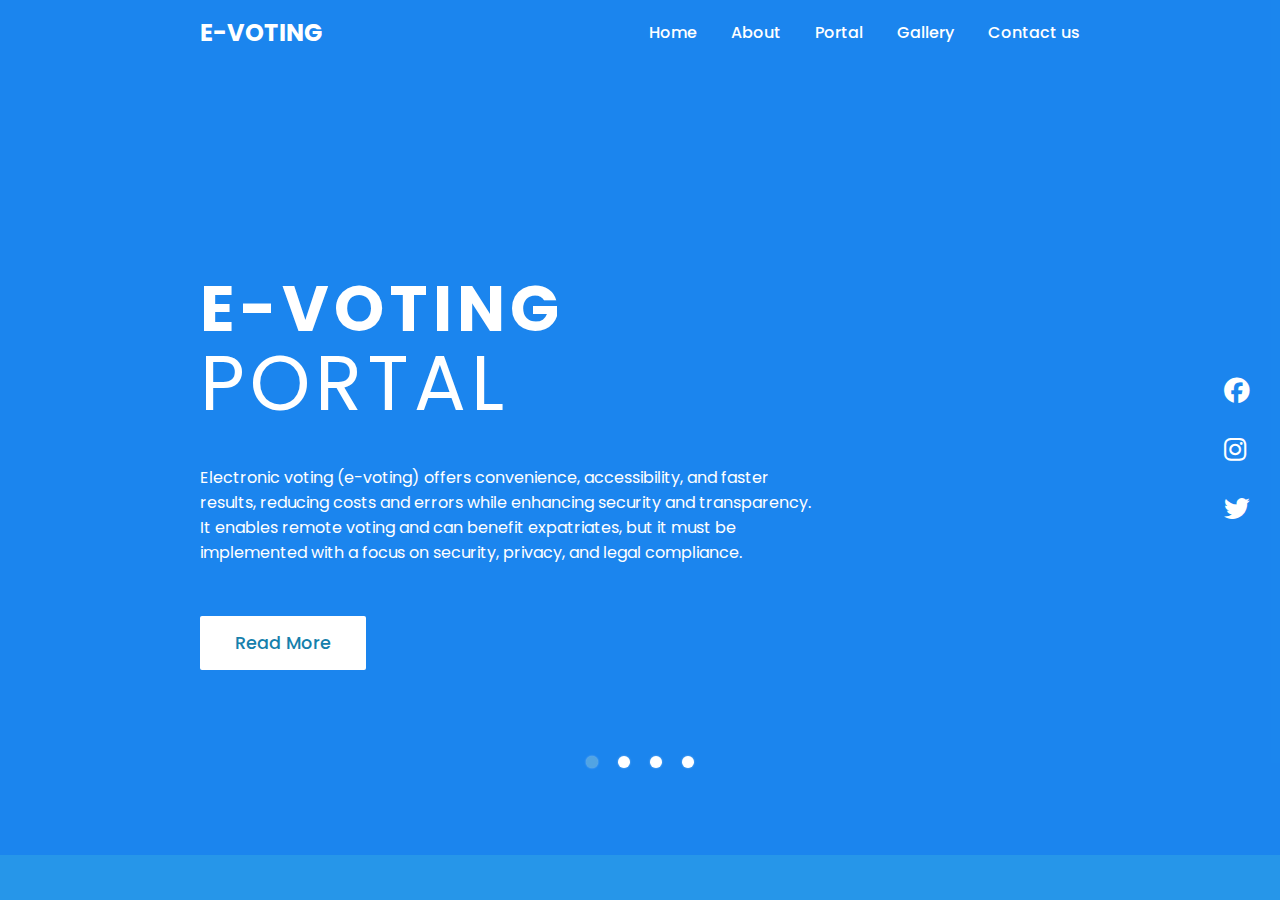
==== Portal/index.html @ 30e14161 "Initial commit" ====
<!DOCTYPE html>
<html lang="en">
<head>
    <meta charset="UTF-8">
    <meta name="viewport" content="width=device-width, initial-scale=1.0">
    <title>E-Voting Portal</title>
    <link rel="stylesheet" href="main.css">
    <link rel="stylesheet" href="https://cdnjs.cloudflare.com/ajax/libs/font-awesome/6.4.0/css/all.min.css">
</head>
<body>

    <header>
        <a href="#" class="brand">E-Voting</a>
        <div class="menu-btn"></div>
        <div class="navigation">
            <div class="navigation-items">
                <a href="#">Home</a>
                <a href="#">About</a>
                <a href="#">Portal</a>
                <a href="#">Gallery</a>
                <a href="#">Contact us</a>
            </div>
        </div> 
    </header>

    <section class="home">
        <video class="video-slide active" src="img/1.mp4" autoplay muted loop></video>
        <video class="video-slide" src="img/2.mp4" autoplay muted loop></video>
        <video class="video-slide" src="img/3.mp4" autoplay muted loop></video>
        <video class="video-slide" src="img/4.mp4" autoplay muted loop></video>
        <div class="content active">
            <h1>E-Voting<br><span>Portal</span></h1>
            <p>Electronic voting (e-voting) offers convenience, accessibility, and faster results, reducing costs and errors while enhancing security and transparency. It enables remote voting and can benefit expatriates, but it must be implemented with a focus on security, privacy, and legal compliance.</p>
            <a href="#">Read More</a>
        </div>
        <div class="content">
            <h1>Transparency</h1>
            <p>Leveraging blockchain technology for the e-voting project enhances transparency. Every vote and transaction is recorded in a tamper-resistant, publicly accessible ledger. This ensures that the voting process is transparent and auditable, strengthening trust in the electoral system.</p>
            <a href="#">Read More</a>
        </div>
        <div class="content">
            <h1>Security</h1>
            <p>Security is paramount in e-voting systems. Robust measures are vital to prevent hacking, tampering, and identity theft. End-to-end encryption, blockchain technology, and secure authentication protocols are key components to ensure the integrity and privacy of the voting process.</p>
            <a href="#">Read More</a>
        </div>
        <div class="content">
            <h1>Environmental<br><span>Sustainability</span></h1>
            <p>E-voting contributes to sustainability by reducing paper usage, minimizing carbon footprints, and encouraging energy-efficient practices. Remote voting and digital records further lessen environmental impact while promoting green technology adoption.</p>
            <a href="#">Read More</a>
        </div>
        <div class="media-icons">
            <a href="#"><i class="fab fa-facebook"></i></a>
            <a href="#"><i class="fab fa-instagram"></i></a>
            <a href="#"><i class="fab fa-twitter"></i></a>
        </div>
        <div class="slider-navigation">
            <div class="nav-btn active"></div>
            <div class="nav-btn"></div>
            <div class="nav-btn"></div>
            <div class="nav-btn"></div>
        </div>
    </section>

    <!-- <section class="about">
        <h1>About us</h1>
    </section> -->

    <script type="text/javascript">
        const menuBtn = document.querySelector(".menu-btn");
        const navigation = document.querySelector(".navigation");
        menuBtn.addEventListener("click",()=>{
            menuBtn.classList.toggle("active");
            navigation.classList.toggle("active");
        });

        const btns = document.querySelectorAll(".nav-btn");
        const slides = document.querySelectorAll(".video-slide");
        const contents = document.querySelectorAll(".content");

        var slideNav = function(manual)
        {
            btns.forEach((btn)=>{
                btn.classList.remove("active");
            });
            slides.forEach((slide)=>{
                slide.classList.remove("active");
            });
            contents.forEach((content)=>{
                content.classList.remove("active");
            });
            btns[manual].classList.add("active");   
            slides[manual].classList.add("active");   
            contents[manual].classList.add("active");   
        }
        btns.forEach((btn,i)=>{
            btn.addEventListener("click",()=>{
                slideNav(i);
            });
        });

    </script>
    
</body>
</html>
---- Portal/main.css ----
@import url('https://fonts.googleapis.com/css2?family=Poppins&family=Ysabeau+Office&display=swap');
*{
    margin: 0;
    padding: 0;
    box-sizing: border-box;
    font-family: 'Poppins', sans-serif;
}

header{
    z-index: 999;
    position: absolute;
    top: 0;
    left: 0;
    width: 100%;
    display: flex;
    justify-content: space-between;
    align-items: center;
    padding: 15px 200px;
    transition: 0.5s ease;
}

header .brand{
    color: white;
    font-size: 1.5rem;
    font-weight: 700;
    text-transform: uppercase;
    text-decoration: none;
}

header .navigation{
    position: relative;
}

header .navigation .navigation-items a{
    position: relative;
    color: white;
    font-size: 1rem;
    font-weight: 500;
    text-decoration: none;
    margin-left: 30px;
    transition: 0.3s ease;
}

header .navigation .navigation-items a:before{
    content: '';
    position: absolute;
    background: white;
    width: 0;
    height: 2.5px;
    bottom: 0;
    left: 0;
    transition: 0.5s ease;
}

header .navigation .navigation-items a:hover:before{
    width: 100%;
}

section{
    padding: 100px 200px;
}

.home{
    position: relative;
    width: 100%;
    min-height: 100vh;
    display: flex;
    justify-content: center;
    flex-direction: column ;
    background-color: #2696E9;
}

.home:before{
    z-index: 777;
    content: '';
    position: absolute;
    background: rgba(3,96,251,0.3);
    width: 100%;
    height: 855px;
    top:0;
    left: 0;
} 
.home .content{
    z-index: 888;
    color: white;
    width: 70%;
    margin-top: 50px;
    display: none;
}
.home .content.active{
    display: block;
}
.home .content h1{
    font-size: 4em;
    font-weight : bolder;
    text-transform: uppercase;
    letter-spacing: 5px;
    line-height: 75px;
    margin-bottom: 40px;
}

.home .content h1 span{
    font-size: 1.2em;
    font-weight:lighter;
}

.home .content p{
    margin-bottom: 65px;
}

.home .content a{
    background: white;
    padding: 15px 35px;
    color: #1680AC;
    font-size: 1.1em;
    font-weight: 500;
    text-decoration: none;
    border-radius: 2px;
}
.home .content a:hover{
    background:white;
    color: #1680AC;
}


.home .media-icons{
    z-index: 888;
    position: absolute;
    right: 30px;
    display: flex;
    flex-direction: column;
    transition: 0.3s ease;
} 

.home .media-icons a{
    color: white;
    font-size: 1.6em;  
    transition: 0.3s ease; 
}

.home .media-icons a:not(:last-child){
    margin-bottom: 20px;
}

.home .media-icons a:hover{
    transform: scale(1.3);
    color: #1DA1F2;

}

.home video{
    z-index: 000;
    position: absolute;
    top: 0;
    left: 0;
    width: 100%;
    object-fit: cover;
} 

.slider-navigation{
    z-index: 888;
    position: relative;
    display: flex;
    justify-content: center;
    align-items: center;
    transform: translateY(100px); 
    margin-bottom: 12px;   
}
.slider-navigation .nav-btn{
    width: 12px;
    height: 12px;
    background: #fff;
    border-radius: 50%;
    cursor: pointer;
    transition: 0.3s ease;
    box-shadow: 0 0 2px rgba(255, 255, 255, 0.5);
    transition: 0.3s ease;
}
.slider-navigation .nav-btn.active{
    background: #52a4e3 ;
}
.slider-navigation .nav-btn:not(:last-child){
    margin-right: 20px;
}
.slider-navigation .nav-btn:hover{
    transform: scale(2.5);
}

.video-slide{
    position: absolute;
    width: 100%;
    clip-path: circle(0% at 0 50%);
}
.video-slide.active{
    clip-path: circle(150% at 0 50%);
    transition: 2s ease;
    transition-property: clip-path;
}

@media (max-width:1040px)
{
    header{
        padding: 15px 20px;
    }
    section{
        padding: 100px 20px;
    }
    .home .media-icons{
        right: 15px;
    } 
    header .navigation{
        display: none;
    } 
    header .navigation.active{
        position: fixed;
        width: 100%;
        height: 100vh;
        top:0;
        left: 0;
        display: flex;
        justify-content: center;
        align-items: center;
        background: rgba(1, 1, 1, 0.5);
    } 
    header .navigation .navigation-items a{
        color: #222;
        font-size: 1rem;
        margin: 20px;
    }
    header .navigation .navigation-items a:before{
        background: #222;
    }
    header .navigation .navigation-items{
        background: #fff;
        width: 600px;
        max-width: 600px;
        margin: 20px;
        padding: 40px;
        display: flex;
        flex-direction: column;
        align-items: center;
        border-radius: 5px;
        box-shadow: 0 5px 25px rgb(1 1 1/20%) ;
    }
    .menu-btn{
        background: url(img/icons8-menu-50.png)no-repeat;
        background-size: 30px;
        background-position: center;
        width: 40px;
        height: 40px;
        cursor: pointer;
        transition: 0.3s ease;
    }
    .menu-btn.active{
        z-index: 999;
        background: url(img/icons8-cross-50.png)no-repeat;
        background-size: 40px;
        width: 40px;
        height: 40px;
        background-position: center;
        transition: 0.3s ease;
    } 
}
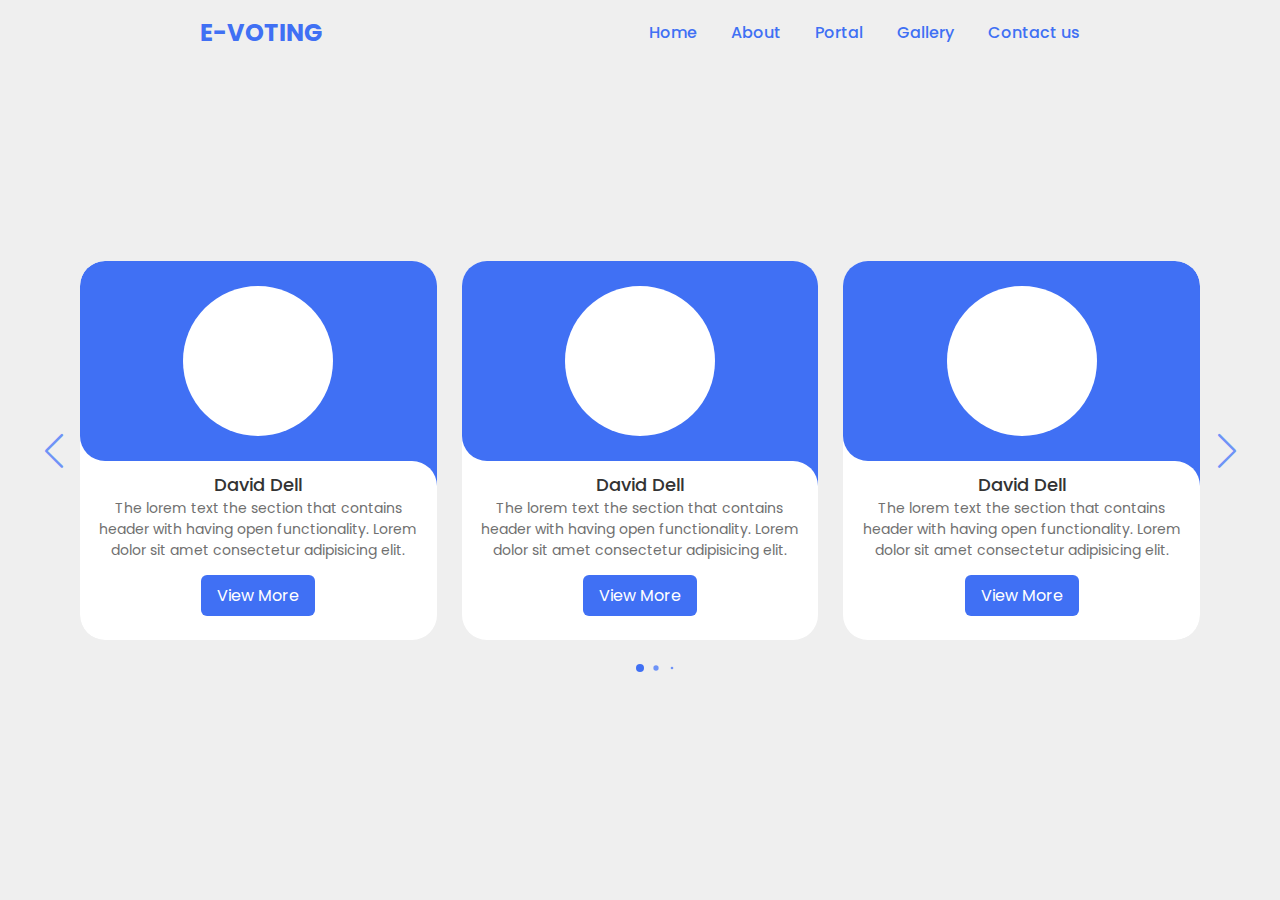
==== commit 96c0a732: "portal page" ====
--- a/Portal/index.html
+++ b/Portal/index.html
@@ -4,8 +4,11 @@
     <meta charset="UTF-8">
     <meta name="viewport" content="width=device-width, initial-scale=1.0">
     <title>E-Voting Portal</title>
-    <link rel="stylesheet" href="main.css">
-    <link rel="stylesheet" href="https://cdnjs.cloudflare.com/ajax/libs/font-awesome/6.4.0/css/all.min.css">
+    <!-- Swiper CSS -->
+    <link href="https://cdn.jsdelivr.net/npm/swiper@10.3.1/swiper-bundle.min.css" rel="stylesheet">
+    <!-- CSS -->
+    <link rel="stylesheet" href="slider.css">
+    <!-- <link rel="stylesheet" href="main.css"> -->
 </head>
 <body>
 
@@ -23,7 +26,165 @@
         </div> 
     </header>
 
-    <section class="home">
+
+    <section>
+        <div class="slide-container swiper">
+            <div class="slide-content">
+                <div class="card-wrapper swiper-wrapper">
+                    <div class="card swiper-slide">
+                        <div class="image-content">
+                            <span class="overlay"></span>
+
+                            <div class="card-image">
+                                <!--<img src="images/profile1.jpg" alt="" class="card-img">-->
+                            </div>
+                        </div>
+
+                        <div class="card-content">
+                            <h2 class="name">David Dell</h2>
+                            <p class="description">The lorem text the section that contains header with having open functionality. Lorem dolor sit amet consectetur adipisicing elit.</p>
+
+                            <button class="button">View More</button>
+                        </div>
+                    </div>
+                    <div class="card swiper-slide">
+                        <div class="image-content">
+                            <span class="overlay"></span>
+
+                            <div class="card-image">
+                                <!--<img src="images/profile2.jpg" alt="" class="card-img">-->
+                            </div>
+                        </div>
+
+                        <div class="card-content">
+                            <h2 class="name">David Dell</h2>
+                            <p class="description">The lorem text the section that contains header with having open functionality. Lorem dolor sit amet consectetur adipisicing elit.</p>
+
+                            <button class="button">View More</button>
+                        </div>
+                    </div>
+                    <div class="card swiper-slide">
+                        <div class="image-content">
+                            <span class="overlay"></span>
+
+                            <div class="card-image">
+                                <!--<img src="images/profile3.jpg" alt="" class="card-img">-->
+                            </div>
+                        </div>
+
+                        <div class="card-content">
+                            <h2 class="name">David Dell</h2>
+                            <p class="description">The lorem text the section that contains header with having open functionality. Lorem dolor sit amet consectetur adipisicing elit.</p>
+
+                            <button class="button">View More</button>
+                        </div>
+                    </div>
+                    <div class="card swiper-slide">
+                        <div class="image-content">
+                            <span class="overlay"></span>
+
+                            <div class="card-image">
+                                <!--<img src="images/profile4.jpg" alt="" class="card-img">-->
+                            </div>
+                        </div>
+
+                        <div class="card-content">
+                            <h2 class="name">David Dell</h2>
+                            <p class="description">The lorem text the section that contains header with having open functionality. Lorem dolor sit amet consectetur adipisicing elit.</p>
+
+                            <button class="button">View More</button>
+                        </div>
+                    </div>
+                    <div class="card swiper-slide">
+                        <div class="image-content">
+                            <span class="overlay"></span>
+
+                            <div class="card-image">
+                                <!--<img src="images/profile5.jpg" alt="" class="card-img">-->
+                            </div>
+                        </div>
+
+                        <div class="card-content">
+                            <h2 class="name">David Dell</h2>
+                            <p class="description">The lorem text the section that contains header with having open functionality. Lorem dolor sit amet consectetur adipisicing elit.</p>
+
+                            <button class="button">View More</button>
+                        </div>
+                    </div>
+                    <div class="card swiper-slide">
+                        <div class="image-content">
+                            <span class="overlay"></span>
+
+                            <div class="card-image">
+                                <!--<img src="images/profile6.jpg" alt="" class="card-img">-->
+                            </div>
+                        </div>
+
+                        <div class="card-content">
+                            <h2 class="name">David Dell</h2>
+                            <p class="description">The lorem text the section that contains header with having open functionality. Lorem dolor sit amet consectetur adipisicing elit.</p>
+
+                            <button class="button">View More</button>
+                        </div>
+                    </div>
+                    <div class="card swiper-slide">
+                        <div class="image-content">
+                            <span class="overlay"></span>
+
+                            <div class="card-image">
+                                <!--<img src="images/profile7.jpg" alt="" class="card-img">-->
+                            </div>
+                        </div>
+
+                        <div class="card-content">
+                            <h2 class="name">David Dell</h2>
+                            <p class="description">The lorem text the section that contains header with having open functionality. Lorem dolor sit amet consectetur adipisicing elit.</p>
+
+                            <button class="button">View More</button>
+                        </div>
+                    </div>
+                    <div class="card swiper-slide">
+                        <div class="image-content">
+                            <span class="overlay"></span>
+
+                            <div class="card-image">
+                                <!--<img src="images/profile8.jpg" alt="" class="card-img">-->
+                            </div>
+                        </div>
+
+                        <div class="card-content">
+                            <h2 class="name">David Dell</h2>
+                            <p class="description">The lorem text the section that contains header with having open functionality. Lorem dolor sit amet consectetur adipisicing elit.</p>
+
+                            <button class="button">View More</button>
+                        </div>
+                    </div>
+                    <div class="card swiper-slide">
+                        <div class="image-content">
+                            <span class="overlay"></span>
+
+                            <div class="card-image">
+                                <!--<img src="images/profile9.jpg" alt="" class="card-img">-->
+                            </div>
+                        </div>
+
+                        <div class="card-content">
+                            <h2 class="name">David Dell</h2>
+                            <p class="description">The lorem text the section that contains header with having open functionality. Lorem dolor sit amet consectetur adipisicing elit.</p>
+
+                            <button class="button">View More</button>
+                        </div>
+                    </div>
+                </div>
+            </div>
+
+            <div class="swiper-button-next swiper-navBtn"></div>
+            <div class="swiper-button-prev swiper-navBtn"></div>
+            <div class="swiper-pagination"></div>
+        </div>
+    </section>
+
+    <!-- <section class="home">
         <video class="video-slide active" src="img/1.mp4" autoplay muted loop></video>
         <video class="video-slide" src="img/2.mp4" autoplay muted loop></video>
         <video class="video-slide" src="img/3.mp4" autoplay muted loop></video>
@@ -59,11 +220,9 @@
             <div class="nav-btn"></div>
             <div class="nav-btn"></div>
         </div>
-    </section>
-
-    <!-- <section class="about">
-        <h1>About us</h1>
     </section> -->
+
+    
 
     <script type="text/javascript">
         const menuBtn = document.querySelector(".menu-btn");
@@ -99,6 +258,12 @@
         });
 
     </script>
+
+    <!-- Swiper JS -->
+    <script src="https://cdn.jsdelivr.net/npm/swiper@10.3.1/swiper-bundle.min.js"></script>
+
+    <!-- JavaScript -->
+    <script src="slider.js"></script>
     
 </body>
 </html>--- a/Portal/slider.css
+++ b/Portal/slider.css
@@ -0,0 +1,201 @@
+/* Google Fonts - Poppins */
+@import url('https://fonts.googleapis.com/css2?family=Poppins:wght@300;400;500;600&display=swap');
+
+*{
+  margin: 0;
+  padding: 0;
+  box-sizing: border-box;
+  font-family: 'Poppins', sans-serif;
+}
+
+
+header{
+    z-index: 999;
+    position: absolute;
+    top: 0;
+    left: 0;
+    width: 100%;
+    display: flex;
+    justify-content: space-between;
+    align-items: center;
+    padding: 15px 200px;
+    transition: 0.5s ease;
+}
+
+header .brand{
+    color: #4070F4;
+    font-size: 1.5rem;
+    font-weight: 700;
+    text-transform: uppercase;
+    text-decoration: none;
+}
+
+header .navigation{
+    position: relative;
+}
+
+header .navigation .navigation-items a{
+    position: relative;
+    color: #4070F4;
+    font-size: 1rem;
+    font-weight: 500;
+    text-decoration: none;
+    margin-left: 30px;
+    transition: 0.3s ease;
+}
+
+header .navigation .navigation-items a:before{
+    content: '';
+    position: absolute;
+    background: #4070F4;
+    width: 0;
+    height: 2.5px;
+    bottom: 0;
+    left: 0;
+    transition: 0.5s ease;
+}
+
+header .navigation .navigation-items a:hover:before{
+    width: 100%;
+}
+
+
+body{
+  min-height: 100vh;
+  display: flex;
+  align-items: center;
+  justify-content: center;
+  background-color: #EFEFEF;
+}
+
+/* .portal
+{
+    border: 2px solid red;
+    width: 1600px;
+    height: 680px;
+} */
+
+.slide-container{
+  /* max-width: 1120px; */
+  max-width: 1200px;
+  width: 100%;
+  padding: 40px 0;
+  /* border: 2px solid black; */
+}
+.slide-content{
+  margin: 0 40px;
+  overflow: hidden;
+  border-radius: 25px;
+}
+.card{
+  border-radius: 25px;
+  background-color: #FFF;
+}
+.image-content,
+.card-content{
+  display: flex;
+  flex-direction: column;
+  align-items: center;
+  padding: 10px 14px;
+}
+.image-content{
+  position: relative;
+  row-gap: 5px;
+  padding: 25px 0;
+}
+.overlay{
+  position: absolute;
+  left: 0;
+  top: 0;
+  height: 100%;
+  width: 100%;
+  background-color: #4070F4;
+  border-radius: 25px 25px 0 25px;
+}
+.overlay::before,
+.overlay::after{
+  content: '';
+  position: absolute;
+  right: 0;
+  bottom: -40px;
+  height: 40px;
+  width: 40px;
+  background-color: #4070F4;
+}
+.overlay::after{
+  border-radius: 0 25px 0 0;
+  background-color: #FFF;
+}
+.card-image{
+  position: relative;
+  height: 150px;
+  width: 150px;
+  border-radius: 50%;
+  background: #FFF;
+  padding: 3px;
+}
+.card-image .card-img{
+  height: 100%;
+  width: 100%;
+  object-fit: cover;
+  border-radius: 50%;
+  border: 4px solid #4070F4;
+}
+.name{
+  font-size: 18px;
+  font-weight: 500;
+  color: #333;
+}
+.description{
+  font-size: 14px;
+  color: #707070;
+  text-align: center;
+}
+.button{
+  border: none;
+  font-size: 16px;
+  color: #FFF;
+  padding: 8px 16px;
+  background-color: #4070F4;
+  border-radius: 6px;
+  margin: 14px;
+  cursor: pointer;
+  transition: all 0.3s ease;
+}
+.button:hover{
+  background: #265DF2;
+}
+
+.swiper-navBtn{
+  color: #6E93f7;
+  transition: color 0.3s ease;
+}
+.swiper-navBtn:hover{
+  color: #4070F4;
+}
+.swiper-navBtn::before,
+.swiper-navBtn::after{
+  font-size: 35px;
+}
+.swiper-button-next{
+  right: 0;
+}
+.swiper-button-prev{
+  left: 0;
+}
+.swiper-pagination-bullet{
+  background-color: #6E93f7;
+  opacity: 1;
+}
+.swiper-pagination-bullet-active{
+  background-color: #4070F4;
+}
+
+@media screen and (max-width: 768px) {
+  .slide-content{
+    margin: 0 10px;
+  }
+  .swiper-navBtn{
+    display: none;
+  }
+}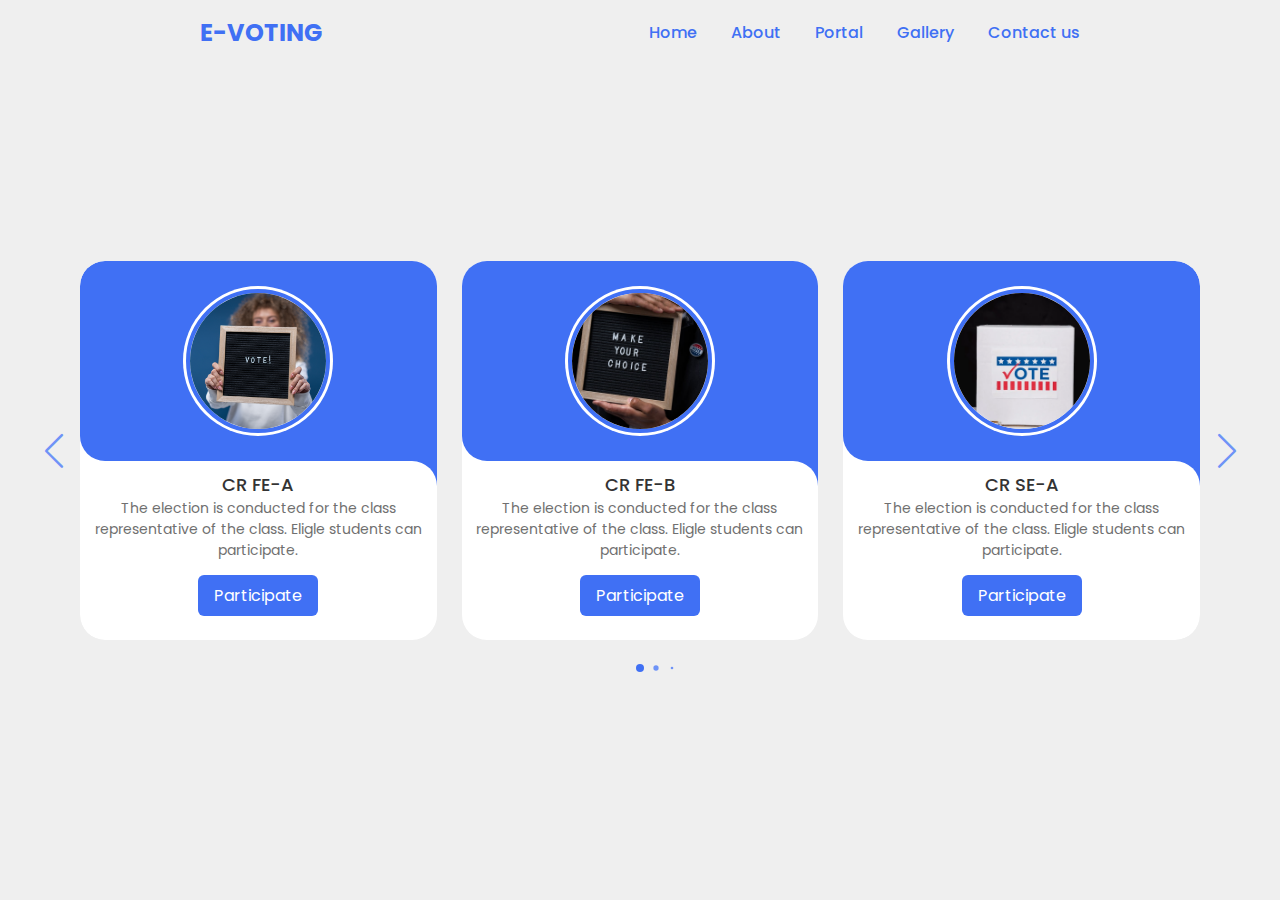
==== commit 0ba37406: "link portal and home page" ====
--- a/Portal/index.html
+++ b/Portal/index.html
@@ -13,15 +13,15 @@
 <body>
 
     <header>
-        <a href="#" class="brand">E-Voting</a>
+        <a href="/index.html" class="brand">E-Voting</a>
         <div class="menu-btn"></div>
         <div class="navigation">
             <div class="navigation-items">
-                <a href="#">Home</a>
-                <a href="#">About</a>
+                <a href="/index.html">Home</a>
+                <a href="/index.html#aboutlink">About</a>
                 <a href="#">Portal</a>
                 <a href="#">Gallery</a>
-                <a href="#">Contact us</a>
+                <a href="/index.html#contactlink">Contact us</a>
             </div>
         </div> 
     </header>
@@ -31,197 +31,153 @@
         <div class="slide-container swiper">
             <div class="slide-content">
                 <div class="card-wrapper swiper-wrapper">
-                    <div class="card swiper-slide">
-                        <div class="image-content">
-                            <span class="overlay"></span>
-
-                            <div class="card-image">
-                                <!--<img src="images/profile1.jpg" alt="" class="card-img">-->
-                            </div>
-                        </div>
-
-                        <div class="card-content">
-                            <h2 class="name">David Dell</h2>
-                            <p class="description">The lorem text the section that contains header with having open functionality. Lorem dolor sit amet consectetur adipisicing elit.</p>
-
-                            <button class="button">View More</button>
-                        </div>
-                    </div>
-                    <div class="card swiper-slide">
-                        <div class="image-content">
-                            <span class="overlay"></span>
-
-                            <div class="card-image">
-                                <!--<img src="images/profile2.jpg" alt="" class="card-img">-->
-                            </div>
-                        </div>
-
-                        <div class="card-content">
-                            <h2 class="name">David Dell</h2>
-                            <p class="description">The lorem text the section that contains header with having open functionality. Lorem dolor sit amet consectetur adipisicing elit.</p>
-
-                            <button class="button">View More</button>
-                        </div>
-                    </div>
-                    <div class="card swiper-slide">
-                        <div class="image-content">
-                            <span class="overlay"></span>
-
-                            <div class="card-image">
-                                <!--<img src="images/profile3.jpg" alt="" class="card-img">-->
-                            </div>
-                        </div>
-
-                        <div class="card-content">
-                            <h2 class="name">David Dell</h2>
-                            <p class="description">The lorem text the section that contains header with having open functionality. Lorem dolor sit amet consectetur adipisicing elit.</p>
-
-                            <button class="button">View More</button>
-                        </div>
-                    </div>
-                    <div class="card swiper-slide">
-                        <div class="image-content">
-                            <span class="overlay"></span>
-
-                            <div class="card-image">
-                                <!--<img src="images/profile4.jpg" alt="" class="card-img">-->
-                            </div>
-                        </div>
-
-                        <div class="card-content">
-                            <h2 class="name">David Dell</h2>
-                            <p class="description">The lorem text the section that contains header with having open functionality. Lorem dolor sit amet consectetur adipisicing elit.</p>
-
-                            <button class="button">View More</button>
-                        </div>
-                    </div>
-                    <div class="card swiper-slide">
-                        <div class="image-content">
-                            <span class="overlay"></span>
-
-                            <div class="card-image">
-                                <!--<img src="images/profile5.jpg" alt="" class="card-img">-->
-                            </div>
-                        </div>
-
-                        <div class="card-content">
-                            <h2 class="name">David Dell</h2>
-                            <p class="description">The lorem text the section that contains header with having open functionality. Lorem dolor sit amet consectetur adipisicing elit.</p>
-
-                            <button class="button">View More</button>
-                        </div>
-                    </div>
-                    <div class="card swiper-slide">
-                        <div class="image-content">
-                            <span class="overlay"></span>
-
-                            <div class="card-image">
-                                <!--<img src="images/profile6.jpg" alt="" class="card-img">-->
-                            </div>
-                        </div>
-
-                        <div class="card-content">
-                            <h2 class="name">David Dell</h2>
-                            <p class="description">The lorem text the section that contains header with having open functionality. Lorem dolor sit amet consectetur adipisicing elit.</p>
-
-                            <button class="button">View More</button>
-                        </div>
-                    </div>
-                    <div class="card swiper-slide">
-                        <div class="image-content">
-                            <span class="overlay"></span>
-
-                            <div class="card-image">
-                                <!--<img src="images/profile7.jpg" alt="" class="card-img">-->
-                            </div>
-                        </div>
-
-                        <div class="card-content">
-                            <h2 class="name">David Dell</h2>
-                            <p class="description">The lorem text the section that contains header with having open functionality. Lorem dolor sit amet consectetur adipisicing elit.</p>
-
-                            <button class="button">View More</button>
-                        </div>
-                    </div>
-                    <div class="card swiper-slide">
-                        <div class="image-content">
-                            <span class="overlay"></span>
-
-                            <div class="card-image">
-                                <!--<img src="images/profile8.jpg" alt="" class="card-img">-->
-                            </div>
-                        </div>
-
-                        <div class="card-content">
-                            <h2 class="name">David Dell</h2>
-                            <p class="description">The lorem text the section that contains header with having open functionality. Lorem dolor sit amet consectetur adipisicing elit.</p>
-
-                            <button class="button">View More</button>
-                        </div>
-                    </div>
-                    <div class="card swiper-slide">
-                        <div class="image-content">
-                            <span class="overlay"></span>
-
-                            <div class="card-image">
-                                <!--<img src="images/profile9.jpg" alt="" class="card-img">-->
-                            </div>
-                        </div>
-
-                        <div class="card-content">
-                            <h2 class="name">David Dell</h2>
-                            <p class="description">The lorem text the section that contains header with having open functionality. Lorem dolor sit amet consectetur adipisicing elit.</p>
-
-                            <button class="button">View More</button>
-                        </div>
-                    </div>
+                    
+                    <div class="card swiper-slide">
+                        <div class="image-content">
+                            <span class="overlay"></span>
+
+                            <div class="card-image">
+                                <img src="img/voting.jpg" alt="" class="card-img">
+                            </div>
+                        </div>
+
+                        <div class="card-content">
+                            <h2 class="name">CR FE-A</h2>
+                            <p class="description">The election is conducted for the class representative of the class. Eligle students can participate.</p>
+
+                            <button class="button">Participate</button>
+                        </div>
+                    </div>
+                    
+                    <div class="card swiper-slide">
+                        <div class="image-content">
+                            <span class="overlay"></span>
+
+                            <div class="card-image">
+                                <img src="img/makechoice.jpeg" alt="" class="card-img">
+                            </div>
+                        </div>
+
+                        <div class="card-content">
+                            <h2 class="name">CR FE-B</h2>
+                            <p class="description">The election is conducted for the class representative of the class. Eligle students can participate.</p>
+
+                            <button class="button">Participate</button>
+                        </div>
+                    </div>
+                    
+                    <div class="card swiper-slide">
+                        <div class="image-content">
+                            <span class="overlay"></span>
+
+                            <div class="card-image">
+                                <img src="img/vote.webp" alt="" class="card-img">
+                            </div>
+                        </div>
+
+                        <div class="card-content">
+                            <h2 class="name">CR SE-A</h2>
+                            <p class="description">The election is conducted for the class representative of the class. Eligle students can participate.</p>
+
+                            <button class="button">Participate</button>
+                        </div>
+                    </div>
+                    
+                    <div class="card swiper-slide">
+                        <div class="image-content">
+                            <span class="overlay"></span>
+
+                            <div class="card-image">
+                                <img src="img/voting.jpg" alt="" class="card-img">
+                            </div>
+                        </div>
+
+                        <div class="card-content">
+                            <h2 class="name">CR SE-B</h2>
+                            <p class="description">The election is conducted for the class representative of the class. Eligle students can participate.</p>
+
+                            <button class="button">Participate</button>
+                        </div>
+                    </div>
+                    
+                    <div class="card swiper-slide">
+                        <div class="image-content">
+                            <span class="overlay"></span>
+
+                            <div class="card-image">
+                                <img src="img/makechoice.jpeg" alt="" class="card-img">
+                            </div>
+                        </div>
+
+                        <div class="card-content">
+                            <h2 class="name">CR TE-A</h2>
+                            <p class="description">The election is conducted for the class representative of the class. Eligle students can participate.</p>
+
+                            <button class="button">Participate</button>
+                        </div>
+                    </div>
+                    
+                    <div class="card swiper-slide">
+                        <div class="image-content">
+                            <span class="overlay"></span>
+
+                            <div class="card-image">
+                                <img src="img/vote.webp" alt="" class="card-img">
+                            </div>
+                        </div>
+
+                        <div class="card-content">
+                            <h2 class="name">CR TE-B</h2>
+                            <p class="description">The election is conducted for the class representative of the class. Eligle students can participate.</p>
+
+                            <button class="button">Participate</button>
+                        </div>
+                    </div>
+                    
+                    <div class="card swiper-slide">
+                        <div class="image-content">
+                            <span class="overlay"></span>
+
+                            <div class="card-image">
+                                <img src="img/voting.jpg" alt="" class="card-img">
+                            </div>
+                        </div>
+
+                        <div class="card-content">
+                            <h2 class="name">CR BE-A</h2>
+                            <p class="description">The election is conducted for the class representative of the class. Eligle students can participate.</p>
+
+                            <button class="button">Participate</button>
+                        </div>
+                    </div>
+                    
+                    <div class="card swiper-slide">
+                        <div class="image-content">
+                            <span class="overlay"></span>
+
+                            <div class="card-image">
+                                <img src="img/makechoice.jpeg" alt="" class="card-img">
+                            </div>
+                        </div>
+
+                        <div class="card-content">
+                            <h2 class="name">CR BE-B</h2>
+                            <p class="description">The election is conducted for the class representative of the class. Eligle students can participate.</p>
+
+                            <button class="button">Participate</button>
+                        </div>
+                    </div>
+                    
+                    
                 </div>
             </div>
 
             <div class="swiper-button-next swiper-navBtn"></div>
             <div class="swiper-button-prev swiper-navBtn"></div>
             <div class="swiper-pagination"></div>
+
         </div>
     </section>
-
-    <!-- <section class="home">
-        <video class="video-slide active" src="img/1.mp4" autoplay muted loop></video>
-        <video class="video-slide" src="img/2.mp4" autoplay muted loop></video>
-        <video class="video-slide" src="img/3.mp4" autoplay muted loop></video>
-        <video class="video-slide" src="img/4.mp4" autoplay muted loop></video>
-        <div class="content active">
-            <h1>E-Voting<br><span>Portal</span></h1>
-            <p>Electronic voting (e-voting) offers convenience, accessibility, and faster results, reducing costs and errors while enhancing security and transparency. It enables remote voting and can benefit expatriates, but it must be implemented with a focus on security, privacy, and legal compliance.</p>
-            <a href="#">Read More</a>
-        </div>
-        <div class="content">
-            <h1>Transparency</h1>
-            <p>Leveraging blockchain technology for the e-voting project enhances transparency. Every vote and transaction is recorded in a tamper-resistant, publicly accessible ledger. This ensures that the voting process is transparent and auditable, strengthening trust in the electoral system.</p>
-            <a href="#">Read More</a>
-        </div>
-        <div class="content">
-            <h1>Security</h1>
-            <p>Security is paramount in e-voting systems. Robust measures are vital to prevent hacking, tampering, and identity theft. End-to-end encryption, blockchain technology, and secure authentication protocols are key components to ensure the integrity and privacy of the voting process.</p>
-            <a href="#">Read More</a>
-        </div>
-        <div class="content">
-            <h1>Environmental<br><span>Sustainability</span></h1>
-            <p>E-voting contributes to sustainability by reducing paper usage, minimizing carbon footprints, and encouraging energy-efficient practices. Remote voting and digital records further lessen environmental impact while promoting green technology adoption.</p>
-            <a href="#">Read More</a>
-        </div>
-        <div class="media-icons">
-            <a href="#"><i class="fab fa-facebook"></i></a>
-            <a href="#"><i class="fab fa-instagram"></i></a>
-            <a href="#"><i class="fab fa-twitter"></i></a>
-        </div>
-        <div class="slider-navigation">
-            <div class="nav-btn active"></div>
-            <div class="nav-btn"></div>
-            <div class="nav-btn"></div>
-            <div class="nav-btn"></div>
-        </div>
-    </section> -->
-
     
 
     <script type="text/javascript">
